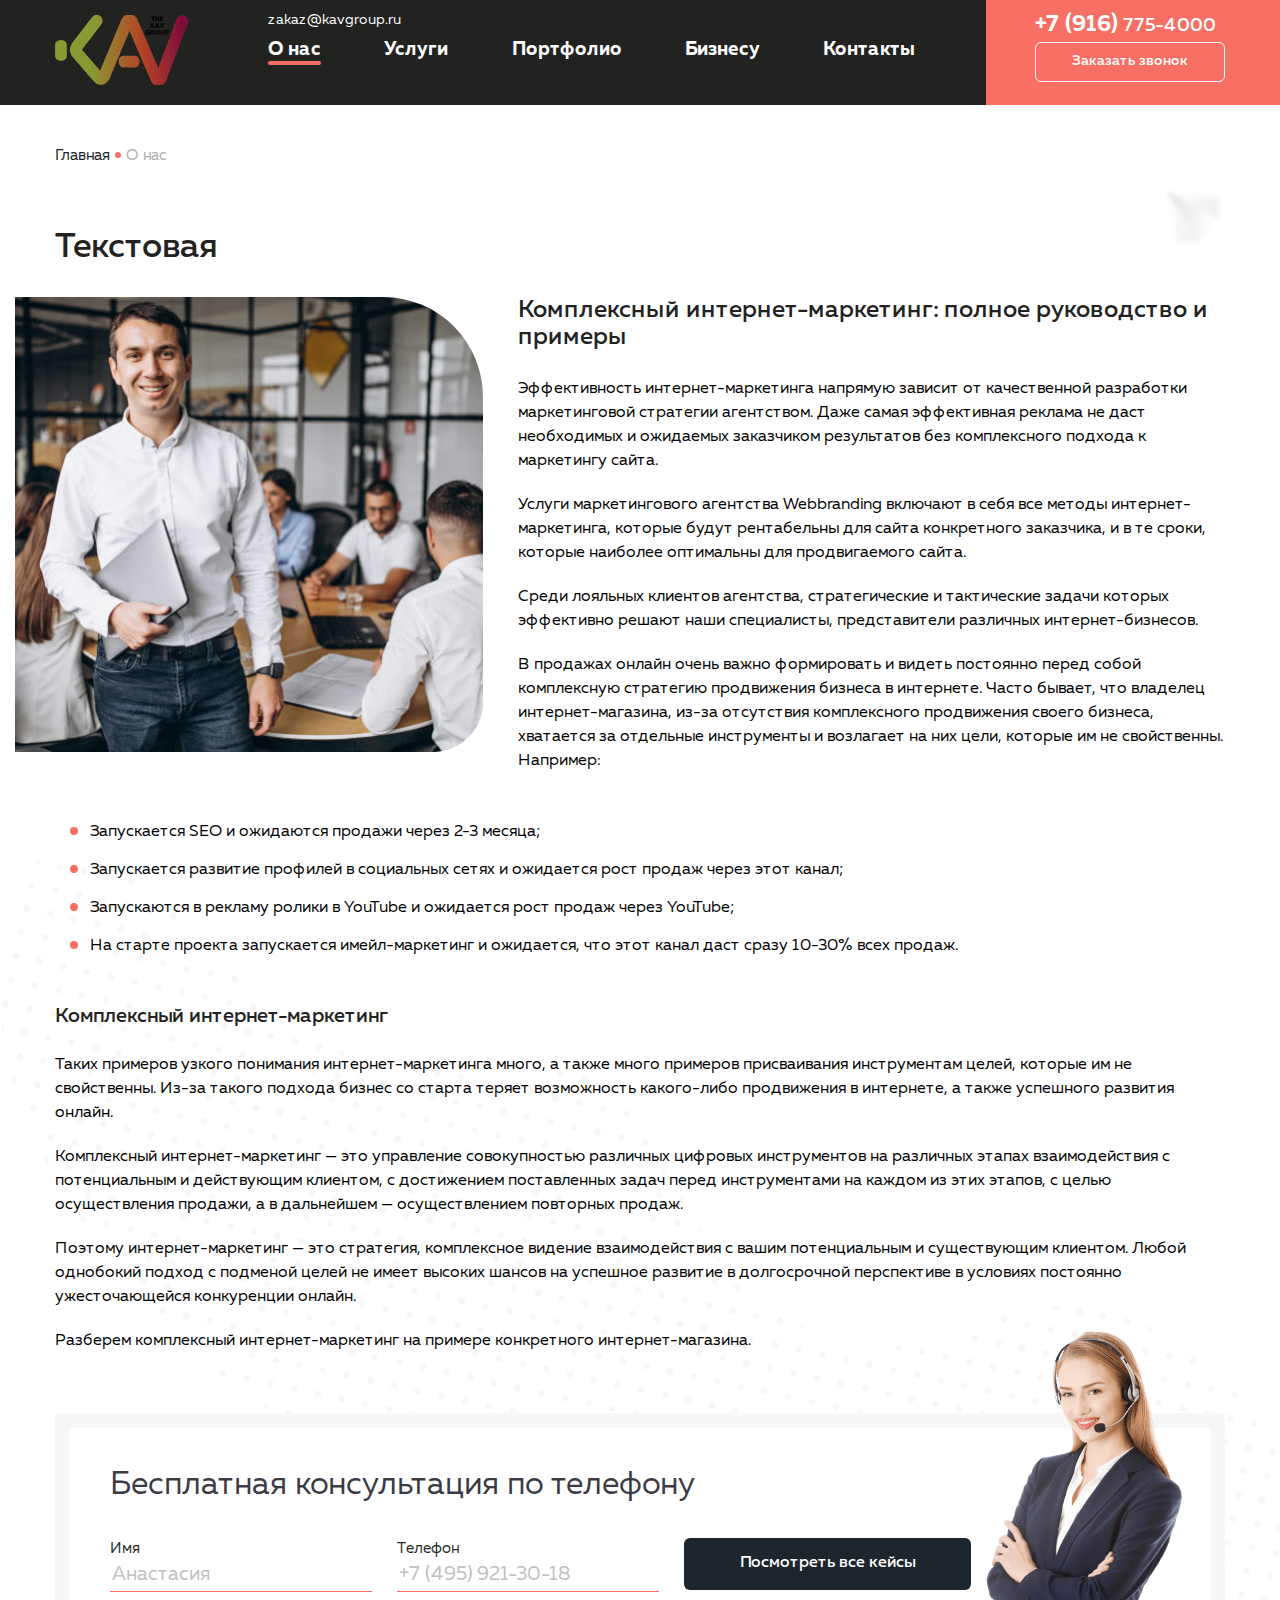
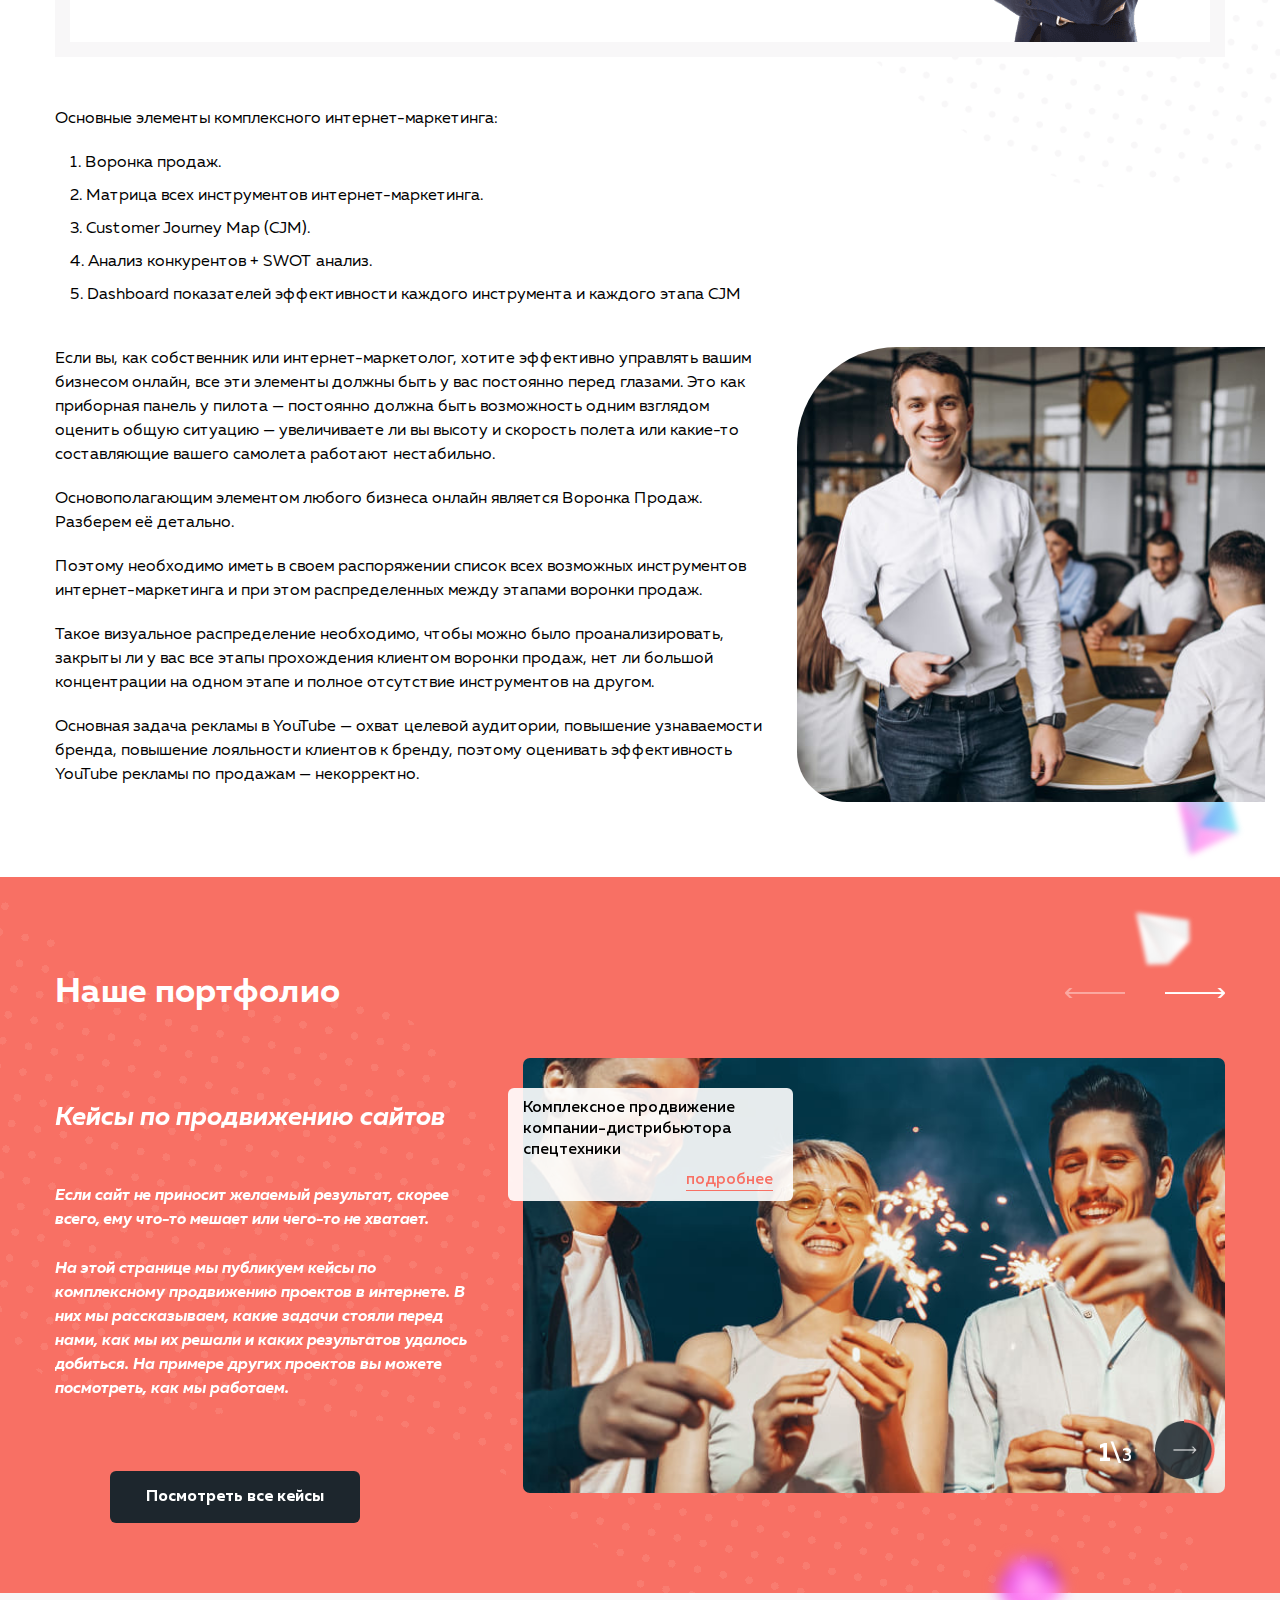
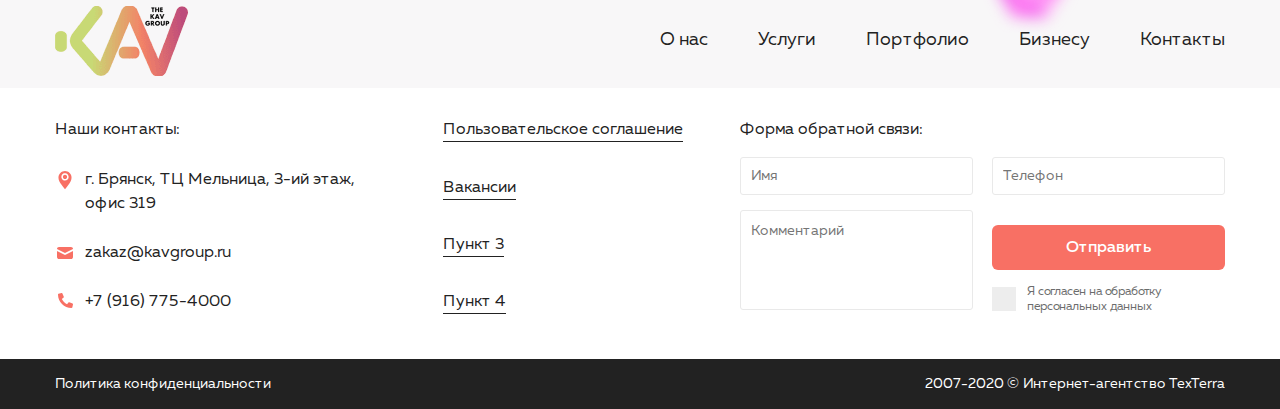
==== about.html @ e1643d39 "zxc" ====
<!DOCTYPE html>
<html lang="en">
<head>
  <meta charset="UTF-8">
  <meta name="viewport" content="width=device-width, initial-scale=1.0">
  <link rel="stylesheet" href="css/normalize.css">
  <link rel="stylesheet" href="css/main.css">
  <title>Document</title>
</head>
<body>
  <div class="wrapper">
    <div class="window"></div>
    <header class="header header-min">
      <img class="dots1" src="image/icons/dots1.png" alt="">
      <img class="dots2" src="image/icons/dots2.png" alt="">
      <img class="dots2-mob" src="image/icons/dots2-mob.svg" alt="">
      <img class="cube1" src="image/icons/cube1.svg" alt="">
      <img class="treu1" src="image/icons/treu1.svg" alt="">
      <img class="item1" src="image/icons/item1.svg" alt="">
      <div class="container">
        <div class="header__row ">
          <a href="/" class="header__logo">
            <img src="image/logo.png" alt="">
          </a>
          <div class="header__wrapper-nav">
            <a class="header__mail" href="mailto:zakaz@kavgroup.ru" data-da=".header__nav, 890, last">zakaz@kavgroup.ru</a>
            <nav class="header__nav">
              <div class="header__burger-close"></div>
              <ul class="header__ul">
                <li class="header__item ">
                  <a class="header__link header__link-active" href="/about.html">О нас</a>
                </li>
                <li class="header__item">
                  <a class="header__link " href="/services.html">Услуги</a>
                </li>
                <li class="header__item">
                  <a class="header__link" href="/portfolio.html">Портфолио</a>
                </li>
                <li class="header__item">
                  <a class="header__link" href="/business.html">Бизнесу</a>
                </li>
                <li class="header__item">
                  <a class="header__link" href="#footer">Контакты</a>
                </li>
              </ul>
            </nav>
          </div>        
          <div class="header__wrapper-phone" data-da=".header__nav, 890, last">
            <a class="header__phone" href="tel:+79167754000"><span>+7 (916) </span>775-4000</a>
            <a class="header__btn btn btn__white-h" href="#">Заказать звонок</a>
          </div>
          <div class="burger">
            <span class="burger-line__top"></span>
            <span class="burger-line__center"></span>
            <span class="burger-line__bottom"></span>
          </div>
        </div>       
      </div>
    </header>
    <main class="main"> 
      <div class="container">
        <div class="breads">
          <a class="bread bread__home" href="/">Главная</a>
          <a class="bread" href="#">О нас</a>
        </div>
      </div>   

      <section class="aboutfull">
        <img class="aboutfull__treu1"  src="image/icons/treu1.svg" alt="">
        <img  class="aboutfull__treu2" src="image/icons/treu2.svg" alt="">
        <img class="aboutfull__cube1"  src="image/icons/cube1.svg" alt="">
        <img class="aboutfull__dots1" src="image/icons/dots7.png" alt="">
        <div class="container">
          <h1 class="aboutfull__title">Текстовая</h1>
          <div class="aboutfull__wrapper">
            <div class="aboutfull__image aboutfull__image_1">
              <img class="aboutfull__man aboutfull__man_1" src="image/man.jpg" alt="">
            </div>
            <div class="aboutfull__inner aboutfull__inner-1">
              <h2 class="aboutfull__title-2">Комплексный интернет-маркетинг: полное руководство и примеры</h2>
              <p class="aboutfull__text">Эффективность интернет-маркетинга напрямую зависит от качественной разработки маркетинговой стратегии агентством. Даже самая эффективная реклама не даст необходимых и ожидаемых заказчиком результатов без комплексного подхода к маркетингу сайта.</p>
              <p class="aboutfull__text">Услуги маркетингового агентства Webbranding включают в себя все методы интернет-маркетинга, которые будут рентабельны для сайта конкретного заказчика, и в те сроки, которые наиболее оптимальны для продвигаемого сайта.</p>
              <p class="aboutfull__text">Среди лояльных клиентов агентства, стратегические и тактические задачи которых эффективно решают наши специалисты, представители различных интернет-бизнесов.</p>
              <p class="aboutfull__text">В продажах онлайн очень важно формировать и видеть постоянно перед собой комплексную стратегию продвижения бизнеса в интернете.
                Часто бывает, что владелец интернет-магазина, из-за отсутствия комплексного продвижения своего бизнеса, хватается за отдельные инструменты и возлагает на них цели, которые им не свойственны. Например:
              </p>
            </div>
          </div>
          <ul class="aboutfull__list">
            <li class="aboutfull__item">Запускается SEO и ожидаются продажи через 2-3 месяца;</li>
            <li class="aboutfull__item">Запускается развитие профилей в социальных сетях и ожидается рост продаж через этот канал;</li>
            <li class="aboutfull__item">Запускаются в рекламу ролики в YouTube и ожидается рост продаж через YouTube;</li>
            <li class="aboutfull__item">На старте проекта запускается имейл-маркетинг и ожидается, что этот канал даст сразу 10-30% всех продаж.</li>
          </ul>
          <h3 class="aboutfull__title-3">Комплексный интернет-маркетинг</h3>
          <p class="aboutfull__text">Таких примеров узкого понимания интернет-маркетинга много, а также много примеров присваивания инструментам целей, которые им не свойственны. Из-за такого подхода бизнес со старта теряет возможность какого-либо продвижения в интернете, а также успешного развития онлайн.</p>
          <p class="aboutfull__text">Комплексный интернет-маркетинг — это управление совокупностью различных цифровых инструментов на различных этапах взаимодействия с потенциальным и действующим клиентом, с достижением поставленных задач перед инструментами на каждом из этих этапов, с целью осуществления продажи, а в дальнейшем — осуществлением повторных продаж.</p>
          <p class="aboutfull__text">Поэтому интернет-маркетинг — это стратегия, комплексное видение взаимодействия с вашим потенциальным и существующим клиентом. Любой однобокий подход с подменой целей не имеет высоких шансов на успешное развитие в долгосрочной перспективе в условиях постоянно ужесточающейся конкуренции онлайн.</p>
          <p class="aboutfull__text">Разберем комплексный интернет-маркетинг на примере конкретного интернет-магазина.</p>
       
          <div class="aboutfull__block">
            <p class="aboutfull__mintitle">Бесплатная консультация по телефону</p>
            <div class="aboutfull__box">
              <div class="aboutfull__line">
                <label class="aboutfull__label">Имя</label>
                <input class="aboutfull__inp" type="text" placeholder="Анастасия">
              </div>
              <div class="aboutfull__line">
                <label class="aboutfull__label">Телефон</label>
                <input class="aboutfull__inp" type="text" placeholder="+7 (495) 921-30-18">
              </div>
              <button class="btn btn__black aboutfull__btn">Посмотреть все кейсы</button>
              <img class="aboutfull__girl" src="image/girl.png" alt="">
            </div>
          </div>
          <p class="aboutfull__text">Основные элементы комплексного интернет-маркетинга:</p>
          <ul class="aboutfull__list-2">
            <li class="aboutfull__item-2">1. Воронка продаж.</li>
            <li class="aboutfull__item-2">2. Матрица всех инструментов интернет-маркетинга.</li>
            <li class="aboutfull__item-2">3. Customer Journey Map (CJM).</li>
            <li class="aboutfull__item-2">4. Анализ конкурентов + SWOT анализ.</li>
            <li class="aboutfull__item-2">5. Dashboard показателей эффективности каждого инструмента и каждого этапа CJM</li>
          </ul>
          <div class="aboutfull__wrapper aboutfull__wrapper-2">           
            <div class="aboutfull__inner aboutfull__inner-2">              
              <p class="aboutfull__text">Если вы, как собственник или интернет-маркетолог, хотите эффективно управлять вашим бизнесом онлайн, все эти элементы должны быть у вас постоянно перед глазами. Это как приборная панель у пилота — постоянно должна быть возможность одним взглядом оценить общую ситуацию — увеличиваете ли вы высоту и скорость полета или какие-то составляющие вашего самолета работают нестабильно.</p>
              <p class="aboutfull__text">Основополагающим элементом любого бизнеса онлайн является Воронка Продаж. Разберем eё детально.</p>
              <p class="aboutfull__text">Поэтому необходимо иметь в своем распоряжении список всех возможных инструментов интернет-маркетинга и при этом распределенных между этапами воронки продаж.</p>
              <p class="aboutfull__text">Такое визуальное распределение необходимо, чтобы можно было проанализировать, закрыты ли у вас все этапы прохождения клиентом воронки продаж, нет ли большой концентрации на одном этапе и полное отсутствие инструментов на другом.  </p>
              <p class="aboutfull__text">Основная задача рекламы в YouTube — охват целевой аудитории, повышение узнаваемости бренда, повышение лояльности клиентов к бренду, поэтому оценивать эффективность YouTube рекламы по продажам — некорректно.</p>
            </div>
            <div class="aboutfull__image aboutfull__image_2">
              <img class="aboutfull__man aboutfull__man_2" src="image/man.jpg" alt="">
            </div>
          </div>
        </div>      

        
      </section>
      <section class="portfolio">
        <img class="dots5"  src="image/icons/dots5.png" alt="">
        <img class="dots6"  src="image/icons/dots6.png" alt="">
        <img class="treu3"  src="image/icons/treu1.svg" alt="">
        <img class="item2"  src="image/icons/item1.svg" alt="">
        <div class="container portfolio-container">
          <h2 class="portfolio__title">Наше портфолио</h2>
          <span class="pagingInfo"></span>
          <span class="portfolio__btn-next"></span>
          <!-- <div class="portfolio__nomb">3</div> -->
          <div class="portfolio__slides">            
            <div class="portfolio__slide">
              <div class="portfolio__wrapper">
                <h3 class="portfolio__subtitle">Кейсы по продвижению сайтов</h3>
                <div class="portfolio__inner">
                  <p class="portfolio__text">Если сайт не приносит желаемый результат, скорее всего, ему что-то мешает или чего-то не хватает.</p>
                  <p class="portfolio__text">На этой странице мы публикуем кейсы по комплексному продвижению проектов в интернете. В них мы рассказываем, какие задачи стояли перед нами, как мы их решали и каких результатов удалось добиться. На примере других проектов вы можете посмотреть, как мы работаем.</p>
                </div>     
                <a href="#" class="portfolio__btn btn btn__black">Посмотреть все кейсы</a> 
              </div>
              <div class="portfolio__wrapper-image">
                <img class="portfolio__image" src="image/portfolio/1.jpg" alt="">
                <div class="portfolio__block">
                  <p class="portfolio__txt">Комплексное продвижение компании-дистрибьютора спецтехники</p>
                  <div class="portfolio__link-wrapper">
                    <a class="portfolio__link" href="#">подробнее</a>
                  </div>
                </div>
              </div>
            </div>

            <div class="portfolio__slide">
              <div class="portfolio__wrapper">
                <h3 class="portfolio__subtitle">Кейсы по продвижению сайтов</h3>
                <div class="portfolio__inner">
                  <p class="portfolio__text">Если сайт не приносит желаемый результат, скорее всего, ему что-то мешает или чего-то не хватает.</p>
                  <p class="portfolio__text">На этой странице мы публикуем кейсы по комплексному продвижению проектов в интернете. В них мы рассказываем, какие задачи стояли перед нами, как мы их решали и каких результатов удалось добиться. На примере других проектов вы можете посмотреть, как мы работаем.</p>
                </div>     
                <a href="#" class="portfolio__btn btn btn__black">Посмотреть все кейсы</a> 
              </div>
              <div class="portfolio__wrapper-image">
                <img class="portfolio__image" data-lazy="image/portfolio/1.jpg" alt="">
                <div class="portfolio__block">
                  <p class="portfolio__txt">Комплексное продвижение компании-дистрибьютора спецтехники</p>
                  <div class="portfolio__link-wrapper">
                    <a class="portfolio__link" href="#">подробнее</a>
                  </div>
               
                </div>
              </div>
            </div>

            <div class="portfolio__slide">
              <div class="portfolio__wrapper">
                <h3 class="portfolio__subtitle">Кейсы по продвижению сайтов</h3>
                <div class="portfolio__inner">
                  <p class="portfolio__text">Если сайт не приносит желаемый результат, скорее всего, ему что-то мешает или чего-то не хватает.</p>
                  <p class="portfolio__text">На этой странице мы публикуем кейсы по комплексному продвижению проектов в интернете. В них мы рассказываем, какие задачи стояли перед нами, как мы их решали и каких результатов удалось добиться. На примере других проектов вы можете посмотреть, как мы работаем.</p>
                </div>     
                <a href="#" class="portfolio__btn btn btn__black">Посмотреть все кейсы</a> 
              </div>
              <div class="portfolio__wrapper-image">
                <img class="portfolio__image" data-lazy="image/portfolio/1.jpg" alt="">
                <div class="portfolio__block">
                  <p class="portfolio__txt">Комплексное продвижение компании-дистрибьютора спецтехники</p>
                  <div class="portfolio__link-wrapper">
                    <a class="portfolio__link" href="#">подробнее</a>
                  </div>
                </div>
              </div>
            </div>
          </div>
        </div>
      </section>
     
    
    </main>
    <footer class="footer" id="footer">
      <img class="item4" src="image/icons/item1.svg" alt="">
      <div class="footer__row-bg">
        <div class="container ">
          <div class="footer__row">
            <a href="/" class="footer__logo">
              <img src="image/logo.png" alt="">
            </a>
            <div class="burger">
              <span class="burger-line__top"></span>
              <span class="burger-line__center"></span>
              <span class="burger-line__bottom"></span>
            </div>
            <nav class="footer__nav">
              <ul class="footer__list">                                               
                <li class="footer__item">
                  <a class="footer__link" href="/about.html">О нас</a>
                </li>
                <li class="footer__item">
                  <a class="footer__link" href="/services.html">Услуги</a>
                </li>
                <li class="footer__item">
                  <a class="footer__link" href="/portfolio.html">Портфолио</a>
                </li>
                <li class="footer__item">
                  <a class="footer__link" href="/business.html">Бизнесу</a>
                </li>
                <li class="footer__item">
                  <a class="footer__link" href="/contacts.html">Контакты</a>
                </li>
              </ul>
            </nav>
          </div>         
        </div>        
      </div>
      <div class="container">
        <div class="footer__wrapper">
          <div class="footer__inner">
            <p class="footer__text">Наши контакты:</p>
            <p class="footer__geo footer__contact">г. Брянск, ТЦ Мельница, 3-ий этаж, офис 319</p>
            <a class="footer__mail footer__contact" href="mailto:zakaz@kavgroup.ru">zakaz@kavgroup.ru</a>
            <a class="footer__phone footer__contact" href="tel:+79167754000">+7 (916) 775-4000</a>
          </div>
          <ul class="footer__inner">
            <li class="footer__itemed">
              <a class="footer__linked" href="#">Пользовательское соглашение</a>
            </li>
            <li class="footer__itemed">
              <a class="footer__linked" href="#">Вакансии</a>
            </li>
            <li class="footer__itemed">
              <a class="footer__linked" href="#">Пункт 3</a>
            </li>
            <li class="footer__itemed">
              <a class="footer__linked" href="#">Пункт 4</a>
            </li>
          </ul>  
          <form class="footer__form">        
            <p class="footer__from-title">Форма обратной связи:</p>    
            <div class="footer__form-inner">
              <input class="footer__inp" type="text" placeholder="Имя">
              <input class="footer__inp" type="text" placeholder="Телефон">           
            </div>
            <div class="footer__form-inner">
              <textarea placeholder="Комментарий" class="footer__textarea"  cols="30" rows="10"></textarea>
              <div class="footer__form-wrapper">
                 <button class="footer__btn btn btn__white-r">Отправить</button>
                 <input class="footer__checkbox" type="checkbox" id="footer__checkbox" name="footer__checkbox">
                 <label class="footer__checkbox-label" for="footer__checkbox">Я согласен на обработку персональных данных</label>
              </div>
            </div>
          </form>      
          
        </div>
      </div>     
      <div class="footer__inline">
        <div class="container">
          <div class="footer__inline-wrapper">
            <p class="footer__txt">Политика конфиденциальности</p>
            <p class="footer__txt">2007-2020 © Интернет-агентство TexTerra</p>
          </div>          
        </div>       
      </div>
    </footer>
  </div>

  <script src="https://code.jquery.com/jquery-3.5.1.min.js" integrity="sha256-9/aliU8dGd2tb6OSsuzixeV4y/faTqgFtohetphbbj0=" crossorigin="anonymous"></script>
  <script src="js/slick.min.js"></script>
  <script src="js/dynamicAdapt_old.js"></script>
  <script src="js/script.js"></script>
  
</body>
 
</html>
---- css/main.css ----
@charset "UTF-8";@font-face{font-family:"Muller";src:local("Muller Bold"),local("Muller-Bold"),url("../fonts/MullerBold.woff2") format("woff2"),url("../fonts/MullerBold.woff") format("woff"),url("../fonts/MullerBold.ttf") format("truetype");font-weight:700;font-style:normal}@font-face{font-family:"Muller";src:local("Muller Medium"),local("Muller-Medium"),url("../fonts/MullerMedium.woff2") format("woff2"),url("../fonts/MullerMedium.woff") format("woff"),url("../fonts/MullerMedium.ttf") format("truetype");font-weight:500;font-style:normal}@font-face{font-family:"Muller";src:local("Muller Black"),local("Muller-Black"),url("../fonts/MullerBlack.woff2") format("woff2"),url("../fonts/MullerBlack.woff") format("woff"),url("../fonts/MullerBlack.ttf") format("truetype");font-weight:900;font-style:normal}@font-face{font-family:"Muller";src:local("Muller Medium Italic"),local("Muller-Medium-Italic"),url("../fonts/MullerMediumItalic.woff2") format("woff2"),url("../fonts/MullerMediumItalic.woff") format("woff"),url("../fonts/MullerMediumItalic.ttf") format("truetype");font-weight:500;font-style:italic}@font-face{font-family:"Muller";src:local("Muller Bold Italic"),local("Muller-Bold-Italic"),url("../fonts/MullerBoldItalic.woff2") format("woff2"),url("../fonts/MullerBoldItalic.woff") format("woff"),url("../fonts/MullerBoldItalic.ttf") format("truetype");font-weight:700;font-style:italic}@font-face{font-family:"Muller";src:local("Muller Regular"),local("Muller-Regular"),url("../fonts/MullerRegular.woff2") format("woff2"),url("../fonts/MullerRegular.woff") format("woff"),url("../fonts/MullerRegular.ttf") format("truetype");font-weight:400;font-style:normal}.wrapper{width:100%;min-height:100vh;overflow:hidden}.container{max-width:1210px;margin:0 auto;padding:0 20px}body{font-size:14px;font-family:"Muller"}.burger{width:50px;height:50px;position:relative;flex-shrink:0;cursor:pointer;z-index:301;transform:scale(0.85);display:none}.burger span{width:40px;height:4px;background:#fff;position:absolute;top:50%;left:50%;transform:translate(-50%,-50%);transition:0.25s}.burger-line__top{margin-top:-9px}.burger-line__bottom{margin-top:9px}.global__title{font-size:24px;color:#222221;font-weight:500}.slick-arrow{position:absolute;background:none;background-image:url(../image/icons/Arrow.png);background-repeat:no-repeat;background-size:cover;background-position:center;font-size:0;cursor:pointer;width:60px;height:10px}.slick-arrow.slick-prev{transform:rotate(180deg)}.slick-arrow.slick-disabled{opacity:0.4}.dots2-mob{display:none}.dots1{position:absolute;top:50px;left:-50px;opacity:0.8;z-index:1;transform:scale(1.05)}.dots2{position:absolute;bottom:50px;right:-50px;z-index:1}.cube1{position:absolute;top:300px;right:120px;z-index:1}.item4{position:absolute;bottom:100px;right:120px}.treu1{position:absolute;bottom:50px;right:80px;z-index:1}.item1{position:absolute;left:110px;top:190px;z-index:1}.breads{display:flex;padding-top:40px;margin-left:-8px}.breads .bread:last-child:before{display:none}.bread{color:#adadad;font-size:15px;padding:0 8px;position:relative}.bread:before{content:"";position:absolute;top:50%;right:-3px;display:block;width:6px;height:6px;border-radius:50%;background:#F87064;margin-top:-4px}.bread__home{color:#222222}.header{background:#222221;position:relative;color:#fff;height:100vh;padding-bottom:130px;min-height:830px}.header:before{content:"";position:absolute;width:32%;top:0;right:0;height:100%;background:#F87064;z-index:1}.header__row{display:flex;justify-content:space-between;align-items:center;position:relative;z-index:2;padding-top:10px}.header__wrapper{display:flex;flex-direction:column}.header__mail{color:#fff;font-weight:400;position:absolute;top:0;left:0;font-size:14px}.header__nav{flex-grow:1}.header__wrapper-nav{display:flex;align-items:center;position:relative;height:80px;flex-grow:1;margin:0 120px 0 80px}.header__phone{font-weight:500;font-size:18px;color:#fff}.header__phone span{font-weight:700;font-size:22px}.header__wrapper-phone{display:flex;margin-top:-10px;flex-direction:column}.header__ul{display:flex;height:100%;justify-content:space-between;align-items:center}.header__link{font-weight:700;font-size:19px;color:#fff}.header__btn{height:40px;font-size:14px;border:1px solid #Fff}.header__body{display:flex;margin-top:5%;position:relative;z-index:2}.header__info{width:50%;margin-top:80px;padding-right:25px}.header__title{font-weight:900;line-height:56px;font-size:calc(40px + 26 * ((100vw - 320px) / 1650))}.header__subttle{margin-top:21px;max-width:490px;line-height:118%;font-size:calc(20px + 16 * ((100vw - 320px) / 1650))}.header__text{font-weight:500;font-style:italic;margin-top:44px;max-width:385px;line-height:160%;font-size:calc(15px + 4 * ((100vw - 320px) / 1650))}.header__slider{width:50%;position:relative}.header__slider .slick-list{overflow:hidden;border-radius:100px 0 0 50px}.header__slider .slick-track{display:flex}.header__slider .slick-arrow{bottom:-35px;right:0}.header__slider .slick-arrow.slick-prev{right:100px}.header__silde-bg{position:absolute;top:0;left:0;width:100%;height:100%;object-fit:cover}.header__slide{position:relative;height:600px;outline:none;overflow:hidden}.header__btn-body{background:#F87064;min-height:52px;font-size:18px;margin-top:67px}.footer{color:#222222;position:relative}.footer__row{display:flex;justify-content:space-between;align-items:center;height:95px}.footer__row-bg{background:#F8F7F8}.footer__list{display:flex}.footer__item{margin-left:50px}.footer__link{font-size:18px;color:#222222;font-weight:400;white-space:nowrap;transition:0.25s}.footer__link:hover{color:#F87064}.footer__wrapper{display:flex;justify-content:space-between;margin-top:30px}.footer__inner{display:flex;flex-direction:column;justify-content:space-between;margin-right:15px}.footer__text{font-size:16px}.footer__contact{color:#222222;font-size:16px;padding-left:30px;position:relative;max-width:330px}.footer__contact:before{content:"";position:absolute;top:2px;left:0;display:block;width:20px;height:20px;background-repeat:no-repeat;background-size:fill;background-position:center}.footer__geo:before{background-image:url(../image/icons/geo.svg)}.footer__mail:before{background-image:url(../image/icons/mail.svg)}.footer__phone:before{background-image:url(../image/icons/phone.svg);top:0}.footer__linked{font-size:16px;color:#222222;display:inline-block;position:relative;white-space:nowrap}.footer__linked:after{content:"";position:absolute;bottom:0;left:0;display:block;width:100%;height:1px;background:#222;transition:0.25s}.footer__linked:hover:after{transform:scaleX(0)}.footer__form{display:flex;flex-direction:column;width:485px}.footer__from-title{font-size:16px}.footer__form-inner{display:flex;justify-content:space-between;margin-top:15px}.footer__inp{height:38px;background:#FFFFFF;border:1px solid #E9E9E9;border-radius:3px;width:48%;padding-left:10px;transition:0.3s}.footer__inp:focus{border:1px solid rgba(248,112,100,0.7)}.footer__textarea{background:#FFFFFF;border:1px solid #E9E9E9;border-radius:3px;height:100px;width:48%;transition:0.3;resize:none;padding:10px 15px 15px 10px}.footer__textarea:focus{border:1px solid #F87064}.footer__form-wrapper{display:flex;width:48%;flex-direction:column}.footer__btn{margin-top:15px;height:45px;font-weight:700;font-size:16px}.footer__checkbox{position:absolute;visibility:hidden;opacity:0;height:0px;width:0px;overflow:hidden}.footer__checkbox-label{font-size:12px;color:#6B6C6C;padding-left:35px;line-height:120%;position:relative;margin-top:15px;cursor:pointer}.footer__checkbox-label:before{content:"";position:absolute;top:2px;left:0;display:block;width:24px;height:24px;background:#ededed}.footer__checkbox-label:after{content:"";position:absolute;top:8px;left:6px;display:block;width:12px;height:12px;background-image:url(../image/icons/ok.svg);background-repeat:no-repeat;transform:scale(0);background-position:center;transition:0.2s}.footer__checkbox:checked~.footer__checkbox-label:after{transform:scale(1)}.footer__inline{background:#222;margin-top:45px}.footer__inline-wrapper{display:flex;justify-content:space-between;align-items:center;height:50px}.footer__txt{color:#fff;font-size:14px}@media (max-width:1630px){.cube1{right:20px;top:250px}.dots1,.dots2{transform:scale(0.9)}.item1{left:30px;top:160px}.header:before{width:28%}.item4{right:20px;z-index:-1}}@media (max-width:1470px){.treu1{bottom:123px;right:3px}}@media (max-width:1370px){.cube1,.item1,.treu1{display:none}.dots1{left:-190px;transform:scale(0.75)}.header:before{width:23%}.item4{display:none}}@media (max-width:1150px){.dots1{opacity:0.4}.dots2{display:none}.header{min-height:750px;height:initial}.header__wrapper-nav{margin:0 60px 0 30px}.header:before{width:22%}.header__slide{height:500px}.header__subttle{margin-top:13px}.header__info{margin-top:45px}.header__text{margin-top:25px}.header__btn-body{margin-top:30px}.footer__form{width:550px}}@media (max-width:1000px){.header:before{width:24%}.header__wrapper-nav{margin:0 50px 0 30px}}@media (max-width:890px){.burger{display:block}.window{width:100vw;height:100vh;background:rgba(0,0,0,0.4);position:fixed;top:0;left:0;z-index:1200;display:none}.window-active{display:block}.header{min-height:650px}.header__wrapper-nav{position:static}.header__body{margin-top:2%}.header__item{margin:0}.header__burger-close{height:50px;background:rgba(34,34,34,0.9);position:absolute;top:0;left:0;width:100%}.header__burger-close:before{content:"";position:absolute;top:50%;left:50%;transform:translate(-50%,-50%);display:block;width:25px;height:25px;background-image:url(../image/icons/close.svg);background-repeat:no-repeat;background-size:cover;background-position:center}.header__nav{position:fixed;width:100vw;padding:70px 0 30px 0;background:#fff;top:-900px;right:0;transition:0.6s ease-in-out;z-index:1200;box-shadow:0px 0px 5px 5px rgba(0,0,0,0.1);border-bottom:1px solid #Fff}.header__btn{width:200px;margin:0 auto}.header__mail{position:relative;margin:0 auto;font-size:16px;text-align:center;font-weight:500}.header__phone span{font-size:18px;font-weight:500}.header__ul{display:flex;flex-direction:column;text-align:center;align-items:center;overflow-y:auto}.header__phone{margin:4px auto}.header__nav-active{top:0}.header__btn{background:#222!important}.header__link,.header__phone{color:#222}.header__row{z-index:initial}.header:before{width:220px}.header__slide{height:420px}.footer__row{height:70px}.footer__nav{display:none}.footer .burger span{background:#222}.footer__logo img{max-width:60%;object-fit:cover}}@media (max-width:860px){.footer__wrapper{flex-wrap:wrap}.footer__inner{width:48%;margin-right:0}.footer__item{margin-left:25px}.footer__link{font-size:17px}.footer__checkbox-label{max-width:250px}.footer__linked{white-space:normal;line-height:120%;text-decoration:underline}.footer__linked:after{content:none}.footer__form{order:-1;width:100%;margin-bottom:25px}.footer__contact{margin:5px 0}}@media (max-width:660px){.dots1{display:none}.header{padding-bottom:90px}.header__body{flex-direction:column}.header__info,.header__slider{width:100%}.header:before{display:none}.header__slider .slick-list{border-radius:0 100px 50px 0}.header__slider .slick-arrow{left:0;right:initial}.header__slider .slick-next{left:80px}.header__info{margin-top:20px}.header__slide{height:380px}.header__slider{margin-top:40px}.dots2-mob{display:block;position:absolute;top:-211px;right:-212px;opacity:0.5}.header__link-active:before{bottom:5px!important;height:2px!important;left:1px!important}}@media (max-width:570px){.footer__inline-wrapper{flex-direction:column;justify-content:space-around;height:initial;padding:10px 0;text-align:center;align-items:center}}@media (max-width:440px){.header__subttle{margin-top:5px}.header__text{margin-top:15px}.header__btn-body{margin-top:15px}.header__slide{height:310px}.footer__checkbox-label{padding-top:20px;padding-left:0;top:5px}.footer__checkbox-label:before{top:-9px}.footer__checkbox-label:after{top:-3px}.footer__textarea{height:125px}}@media (max-width:400px){.footer__inner{width:100%}.footer__itemed{margin:4px 0}.footer__inline{margin-top:25px}}@media (max-width:321px){.header__nav{border-left:none}}.btn{display:inline-flex;align-items:center;justify-content:center;text-align:center;padding:10px 36px;transition:0.3s ease-in-out;color:#fff;font-weight:500;cursor:pointer;border-radius:6px}.btn__white-h:hover{background:#fff;color:#F87064}.btn__white-r{background:#F87064}.btn__white-r:hover{background:#db5044}.btn__black{background:#1D262D;min-height:52px}.btn__black:hover{background:#374652}.header__link-active{position:relative}.header__link-active:before{content:"";position:absolute;bottom:-1px;left:0;width:100%;height:4px;background:#F87064;border-radius:15px}.active-burger .burger-line__center{opacity:0;transform:translate(-100%,-50%)}.active-burger .burger-line__top{transform:translate(-50%,210%) rotate(-45deg)}.active-burger .burger-line__bottom{transform:translate(-50%,-210%) rotate(45deg)}.services{padding-bottom:80px;padding-top:100px;position:relative}.services .cube3{position:absolute;bottom:30%;left:100px;z-index:-1}.services .dots3{position:absolute;bottom:0;right:0;z-index:-1}.services .treu2{position:absolute;top:25%;z-index:-1;right:30px}.services__wrapper{display:flex;justify-content:space-between}.services__inner{width:25%;margin:0 -15px}.services__subtitle{font-weight:500;padding:15px;font-size:19px;line-height:120%;position:relative;border-radius:7px 7px 0 0;z-index:3;background:rgba(29,38,45,0.7);color:#fff;width:100%}.services .lvlh1{height:230px}.services .lvlh2{height:405px}.services .lvlh3{height:320px}.services .silver .services__subtitle{background:rgba(248,247,248,0.7);color:#1D262D}.services .orange .services__subtitle{background:rgba(248,112,100,0.7);color:#fff}.services__block{position:relative;margin:30px 15px;border-radius:7px;overflow:hidden;display:flex;align-items:flex-end;transition:0.25s}.services__btn-wrapper{display:flex;justify-content:center}.services__btn{margin:20px auto 0;min-height:52px;font-weight:700;font-size:16px}.services__img-bg{position:absolute;top:0;left:0;width:100%;height:100%;object-fit:cover;z-index:2}.aboutus{padding-bottom:80px;padding-top:80px;position:relative;background:#F8F7F8}.aboutus__wrapper{display:flex;margin-top:30px}.aboutus .dots4{position:absolute;top:0;z-index:1;right:0}.aboutus__image{width:460px;position:relative;z-index:3;flex-shrink:0}.aboutus__image img{border-radius:0 70px 20px 0}.aboutus__text{font-size:17px;left:120%;margin-left:40px;z-index:2;padding-bottom:130px;position:static}.aboutus__text p{margin-bottom:30px}.aboutus__trigers{display:flex;justify-content:space-between;background:#1D262D;width:84%;margin-left:16%;border-radius:0 70px 15px 0;padding:20px 15px 15px 25px;margin-top:-100px;position:relative;z-index:4}.aboutus__triger{display:flex;flex-direction:column;width:25%;padding-right:42px;align-items:start}.aboutus__triger img{margin-bottom:3px}.aboutus__txt{color:#fff;line-height:110%;font-size:14px}.aboutus__nomber{color:#F87064;font-weight:900;font-size:28px;line-height:1}.dots5{position:absolute;top:-100px;left:0;opacity:0.9}.dots6{position:absolute;top:60px;right:175px;opacity:0.7}.treu3{position:absolute;top:80px;right:80px}.item2{position:absolute;bottom:-40px;right:200px;z-index:2}.portfolio{background:#F87064;padding:90px 0 70px 0;color:#fff;position:relative}.portfolio-container{position:relative}.portfolio__btn-next{position:absolute;top:452px;right:30px;width:60px;z-index:3;height:60px;background-image:url(../image/icons/right.png);background-repeat:no-repeat;background-size:contain;background-position:center;cursor:pointer}.portfolio__title{font-weight:700;font-size:34px;max-width:300px}.portfolio__slides{position:relative;padding-top:40px}.portfolio__slides .slick-list{overflow:hidden;outline:none}.portfolio__slides .slick-arrow{top:-30px;right:0}.portfolio__slides .slick-arrow.slick-prev{right:100px}.portfolio__slides .slick-track{display:flex}.portfolio .pagingInfo{position:absolute;top:468px;z-index:3;right:113px;font-size:17px;font-weight:500}.portfolio .pagingInfo:first-letter{font-size:26px;font-weight:700}.portfolio__slide{display:flex;justify-content:space-between;outline:none}.portfolio__wrapper{padding-right:35px}.portfolio__wrapper-image{height:435px;flex:0 0 auto;width:60%;position:relative;border-radius:7px}.portfolio__subtitle{font-size:26px;font-weight:700;font-style:italic;margin-top:45px;line-height:120%}.portfolio__inner{margin-top:50px}.portfolio__text{font-size:16px;font-weight:700;font-style:italic;margin-top:25px}.portfolio__btn{margin:70px 0 0 55px;font-size:16px;font-weight:700}.portfolio__image{position:absolute;top:0;left:0;width:100%;height:100%;object-fit:cover;border-radius:7px}.portfolio__block{font-size:16px;font-weight:500;padding:10px 20px 10px 15px;position:absolute;z-index:4;top:30px;left:-15px;max-width:285px;background:rgba(255,255,255,0.9);color:#000;border-radius:6px;line-height:130%;display:flex;flex-direction:column}.portfolio__link-wrapper{display:flex;justify-content:flex-end}.portfolio__link{display:inline-block;color:#F87064;font-weight:500;font-size:16px;position:relative;padding-bottom:3pxs;margin-top:10px}.portfolio__link:before{position:absolute;content:"";bottom:0;left:0;width:100%;height:1px;background:#F87064;transform:scaleX(1);transition:0.25s}.portfolio__link:hover:before{transform:scaleX(0)}.partners{padding:40px 0}.partners__slides{position:relative;padding-top:10px}.partners__slides .slick-list{overflow:hidden;outline:none}.partners__slides .slick-arrow{top:-30px;right:0;background-image:url(../image/icons/Arrow2.svg)}.partners__slides .slick-arrow.slick-disabled{filter:grayscale(1)}.partners__slides .slick-arrow.slick-prev{right:80px}.partners__slides .slick-track{display:flex;align-items:center}.partners__slide{outline:none;display:flex;align-items:center;justify-content:center}.partners__slide img{object-fit:contain;margin:0 auto}.reviews{background-image:url(../image/backgounds_fon/bg1.jpg);background-repeat:no-repeat;background-size:cover;background-position:center;min-height:630px;padding:80px 0;position:relative}.reviews__title{color:#fff}.reviews__wrapper{position:relative;margin-top:60px}.reviews__inner{position:absolute}.reviews__inner_1{left:0;z-index:2;top:-17px}.reviews__inner_2{left:17.1%;z-index:3;top:24px}.reviews__inner_3{left:34.9%;z-index:2;top:-33px}.reviews__inner_4{z-index:3;left:50%;top:17px}.reviews__inner_5{left:67%;top:-33px;z-index:2}.reviews__inner_6{right:0;top:18px;z-index:3}.reviews__btn{position:absolute;top:55%;left:50%;transform:translate(-50%,-50%);z-index:5}@media (max-width:1750px){.dots6{display:none}.treu3{top:13px}}@media (max-width:1630px){.services .cube3{left:20px}}@media (max-width:1400px){.services .cube3{display:none}.services .treu2{top:-30px;right:25px}}@media (max-width:1150px){.services__block{margin:15px 5px}.services__wrapper{margin:0 10px}.services .dots3{display:none}.portfolio__text{margin-top:10px}.portfolio__inner{margin-top:20px}.portfolio__btn{margin:20px 0 0 0}.portfolio__subtitle{margin-top:0}.portfolio__wrapper{padding-right:25px}.portfolio__text{font-size:15px}.portfolio__subtitle{font-size:24px}.aboutus__triger{padding-right:15px}.dots4{display:none}.reviews__inner_2{left:14%}.reviews__inner_4{left:46%}.reviews__inner_5{left:63%}}@media (max-width:975px){.reviews__inner_6{display:none}.reviews__inner_5{right:0;left:initial}.reviews__inner_4{left:57%}}@media (max-width:930px){.aboutus__image{width:40%}.aboutus__text{font-size:16px}.aboutus__trigers{width:100%;margin-left:0;margin-top:20px}.aboutus__text{padding-bottom:0}.aboutus__text{margin-left:20px}.aboutus__text p{margin-bottom:15px}}@media (max-width:900px){.services__wrapper .services__inner:last-child{display:none}.services__inner{width:33.333%}}@media (max-width:770px){.reviews__inner_5{display:none}.reviews__inner_4{right:0;left:initial}.reviews__inner_3{left:44%}}@media (max-width:740px){.services .treu2{display:none}.services{padding-bottom:50px;padding-top:50px}.services .lvlh1{height:180px}.services .lvlh2{height:300px}.services .lvlh3{height:240px}.services__subtitle{font-size:16px}.portfolio__slide{flex-direction:column}.portfolio__wrapper-image{width:100%}.portfolio__btn-next{bottom:10px;top:initial}.portfolio .pagingInfo{bottom:15px;top:initial}.portfolio__block{left:5px;top:10px}.portfolio__wrapper-image{margin-top:30px}.dots5{display:none}.item2{display:none}.treu3{right:10px;opacity:0.8}.aboutus__triger{padding-right:5px}}@media (max-width:640px){.reviews__inner_4{display:none}.reviews__inner_3{right:0;left:initial;z-index:1}.reviews__inner_2{left:31%}}@media (max-width:550px){.services__inner{width:52.5%}.services__wrapper .services__inner:nth-child(3){display:none}.services .lvlh1{height:170px}.services .lvlh2{height:260px}.services .lvlh3{height:214px}.services__subtitle{font-size:16px}.aboutus{padding:60px 0 60px 0}.aboutus__wrapper{flex-direction:column}.aboutus__text{margin-left:0}.aboutus__image{width:100%;margin-bottom:20px}.aboutus__trigers{flex-wrap:wrap;border-radius:0 44px 15px 0}.aboutus__triger{width:50%;margin:10px 0}}@media (max-width:500px){.portfolio__slides .slick-arrow{top:5px;left:0}.portfolio__slides .slick-arrow.slick-next{left:80px}.portfolio__block{font-size:15px;padding:11px 15px 10px 15px;max-width:230px}.portfolio__wrapper-image{height:300px}.portfolio__title{font-size:32px}.portfolio__subtitle{font-size:22px}.partners__slides .slick-next{left:80px}.partners__slides{padding-top:0}.partners__slide img{transform:scale(0.75)}.reviews__inner_1{top:10px}.reviews__inner_2{top:85px;left:initial;right:30px}.reviews{padding:45px 0}}@media (max-width:400px){.services .lvlh1{height:170px}.services .lvlh2{height:210px}.services .lvlh3{height:190px}.services__subtitle{font-size:15px;padding:10px}.services__btn{margin:10px auto 0}}@media (max-width:375px){.reviews__inner_2{display:none}.reviews{padding:50px 0 0px}}@media (max-width:360px){.services__block{margin:15px 0}.services__wrapper{margin:0 15px}}.header-min{height:105px;min-height:initial;padding:0}.header-min .cube1,.header-min .dots1,.header-min .dots2,.header-min .dots2-mob,.header-min .treu1{display:none}.dots3{bottom:20%}.services__block-mob{display:none}.services-all{padding-top:30px}@media (max-width:550px){.services__block-mob{display:flex}}.business__title{font-weight:700;margin-bottom:40px;line-height:120%;font-size:calc(29px + 7 * ((100vw - 320px) / 1650))}.business .header__subttle{font-size:16px;font-weight:500;font-style:italic;line-height:170%;max-width:500px}.business .header__punkts{font-size:16px;font-weight:500;font-style:italic;line-height:130%;max-width:500px}.business .header__punkts li{margin:30px 0}.business .header__info{margin-top:45px}.advantages__treu1{position:absolute;bottom:13%;right:100px;z-index:-1}.advantages{position:relative;background:#ffffff}.advantages .global__title{background:#fff;padding:20px 40px;line-height:130%}.advantages__wrapper{display:flex;flex-direction:column;background:#F8F7F8;padding:25px;margin:80px 0}.advantages__inner{display:flex;background:#fff;padding:0px 15px 25px 40px}.advantages__advenage{width:25%}.advantages__text{font-size:16px;font-weight:normal;color:#000;line-height:140%;max-width:233px;margin-top:15px;padding-right:10px}.aboutus-bus__teu1{position:absolute;bottom:25%;left:100px}.aboutus-bus{overflow:hidden}.aboutus-bus .aboutus__text{margin-left:0;margin-top:130px;padding-right:40px;padding-bottom:0}.aboutus-bus .aboutus__wrapper{margin-top:-30px}.aboutus-bus .aboutus__image img{border-radius:100px 0 0 50px}.pagingInfo-business{position:absolute;bottom:10px;right:90px;font-size:16px;color:#1D262D;font-weight:500}.pagingInfo-business:first-letter{font-size:22px;font-weight:700}.container__aboutus-business{position:relative}.aboutus-business{background:#Fff}.treu9{position:absolute;bottom:20%;left:70px}.aboutus__slider{display:flex;position:relative;outline:none;margin-top:-145px}.aboutus__slider .slick-list{overflow:hidden;outline:none}.aboutus__slider .slick-arrow{bottom:0;right:0;background-image:url(../image/icons/right.png);width:55px;height:55px;z-index:1000!important}.aboutus__slider .slick-arrow.slick-prev{right:118px;bottom:-2px}.aboutus__slider .slick-track{display:flex;outline:none}.aboutus__slider .slick-arrow.slick-prev.slick-disabled{background-image:url(../image/icons/left.png);transform:none}.aboutus__slider .slick-arrow.slick-next.slick-disabled{background-image:url(../image/icons/left.png);transform:rotate(180deg)}.aboutus__slider .aboutus__stap{background:#1D262D;border-radius:0 100px 20px 0;width:76%;margin-left:24%;padding:20px 40px 30px 40px;transform:translateY(125px);position:relative;z-index:10}.aboutus__slider .aboutus__text{margin-top:120px}.aboutus__slider .aboutus__stap-title{color:#fff;font-weight:900;line-height:105%;font-size:50px}.aboutus__slider .aboutus__stap-subtitle{color:#fff;font-size:24px}.aboutus-business__title{max-width:250px}.aboutus__slide{outline:none}.team{background-image:url(../image/backgounds_fon/bg2.jpg);background-repeat:no-repeat;background-size:cover;background-position:center;padding:80px 0 100px 0;position:relative}.team__treu{position:absolute;top:10%;right:70px}.team__slider{position:relative}.team__slider .slick-list{overflow:hidden;outline:none}.team__slider .slick-arrow{top:-20px;right:0}.team__slider .slick-arrow.slick-prev{right:100px}.team__slider .slick-track{display:flex;outline:none}.team .global__title{color:#fff}.team__slide{outline:none}.team__wrapper-1{display:flex;justify-content:space-around;margin:0 11%;margin-top:50px}.team__wrapper-3{display:flex;justify-content:space-around}.team__inner{position:relative;height:365px;display:flex;align-items:flex-end;border-radius:7px;overflow:hidden}.team__inner-2{width:23%}.team__inner-1{width:27%;height:320px}.team__photo{position:absolute;width:100%;height:100%;top:0;left:0;object-fit:cover}.team__box{position:relative;z-index:3;background:#F87064;padding:15px;width:100%;color:#fff;font-weight:500;border-radius:5px 5px 0 0;font-size:16px;line-height:110%}.team__status{font-size:18px}.team__wrapper-2{display:flex;justify-content:space-between;position:relative;z-index:3;margin-top:-230px}@media (max-width:1590px){.aboutus-bus__teu1{bottom:6%;left:15px}.team__treu{top:20%;right:10px}}@media (max-width:1400px){.aboutus-bus__teu1{display:none}.team__treu{display:none}}@media (max-width:1110px){.aboutus-bus .aboutus__wrapper{margin-top:30px}.aboutus-bus .aboutus__text{margin-top:15px}.treu9{display:none}}@media (max-width:970px){.advantages__treu1{display:none}.business__title{margin-bottom:15px}.business .header__punkts li{margin:25px 0}.business .header__btn-body{margin-top:10px}.aboutus__slider .aboutus__stap{width:39%;margin-left:61%;padding:13px 40px 10px 35px;transform:translateY(91px);border-radius:41px 0 0 13px}.aboutus__slider .aboutus__text{margin-top:90px;margin-left:25px;padding-bottom:80px}.aboutus__slider{margin-top:-100px}.aboutus__slider .aboutus__stap-title{font-size:35px;font-weight:700}.aboutus__slider .aboutus__stap-subtitle{line-height:110%}}@media (max-width:920px){.aboutus__image{height:322px;width:322px}.aboutus__image img{width:100%;height:100%;object-fit:cover}.aboutus-bus .aboutus__text{padding-right:20px}}@media (max-width:860px){.advantages__inner{flex-wrap:wrap}.advantages__advenage{width:50%;margin:13px 0}}@media (max-width:850px){.team__inner-1,.team__inner-2{width:31%}.team__inner{height:320px}.team__wrapper-3{margin-top:-150px;position:relative;z-index:5}.team__wrapper-3 .team__inner{width:37%}}@media (max-width:830px){.business .header__punkts li{margin:15px 0}}@media (max-width:690px){.aboutus__image{height:292px;width:266px}.aboutus__slider .aboutus__image{margin-top:65px}.aboutus__slider .aboutus__image img{border-radius:0 5px 5px 0}.aboutus__slider .aboutus__stap-title{font-size:27px}.aboutus__slider .aboutus__stap-subtitle{font-size:19px;white-space:nowrap}.aboutus__slider .aboutus__stap{border-radius:5px;display:inline-flex;align-items:center;flex-wrap:nowrap;margin-left:0;width:initial}.aboutus__sliders .aboutus__slider{margin-top:-75px}.aboutus__stap-title{order:-1}.aboutus__slider .aboutus__stap-subtitle{margin-left:20px;margin-top:2px}.aboutus__slider .aboutus__text{padding-bottom:60px;margin-top:70px}.aboutus__slider{margin-top:-85px}}@media (max-width:630px){.advantages__text{padding-right:15px}.advantages__inner{padding:0 0 25px 0}.advantages .global__title{padding:20px 0px 10px}.advantages__wrapper{padding:0;margin:25px 0}}@media (max-width:550px){.aboutus__image{height:initial;width:100%}.team{padding:50px 0 100px 0}.team__slider{margin-top:30px}.team__slider .slick-arrow{right:initial;left:0}.team__slider .slick-arrow.slick-next{left:80px}.team__status{font-size:17px}.aboutus-bus .aboutus__wrapper{margin-top:10px}.aboutus__slider .aboutus__text{margin-top:0px;margin-left:0}}@media (max-width:530px){.business .header__info{padding-right:0}.team__inner-1{width:40%}.team__inner-2{width:32%}.team__wrapper-3 .team__inner{width:44%}.team__wrapper-2{margin-top:-190px}}@media (max-width:445px){.advantages__advenage{width:100%;display:flex;flex-direction:column;align-items:center;text-align:center}.aboutus__slider .aboutus__stap{padding:10px 36px 5px 14px}.aboutus__slider .aboutus__stap-title{font-size:23px}}.aboutfull{font-size:16px;padding-bottom:70px;padding-top:60px;position:relative}.aboutfull__title{font-size:34px;line-height:115%;font-weight:500;color:#222;margin-bottom:30px}.aboutfull__treu1{position:absolute;z-index:-1;right:50px;top:20%}.aboutfull__treu2{position:absolute;z-index:-1;right:100px;top:40%}.aboutfull__cube1{position:absolute;z-index:-1;bottom:20%;left:78px}.aboutfull__dots1{position:absolute;z-index:-2;top:30%;right:0}.aboutfull__wrapper{display:flex}.aboutfull__image{flex-shrink:0;width:40%}.aboutfull__image_1{margin-left:-40px}.aboutfull__image_2{margin-right:-40px}.aboutfull__man_1{border-radius:0 100px 50px 0}.aboutfull__man_2{border-radius:100px 0 0 50px}.aboutfull__inner-1{margin-left:35px}.aboutfull__inner-2{margin-right:35px}.aboutfull__title-2{font-size:24px;line-height:115%;font-weight:500;color:#222;margin-bottom:25px}.aboutfull__text{margin-bottom:20px}.aboutfull__list{display:flex;flex-direction:column;margin-left:15px;margin-top:20px;margin-bottom:40px}.aboutfull__item{margin:7px 0;position:relative;padding-left:20px}.aboutfull__item:before{content:"";position:absolute;top:7px;left:0;display:block;width:8px;height:8px;background:#F87064;border-radius:50%}.aboutfull__title-3{font-size:20px;line-height:115%;font-weight:500;margin-bottom:25px;color:#222}.aboutfull__block{display:flex;flex-direction:column;border:15px solid #F8F7F8;position:relative;padding:40px 230px 50px 40px;margin-top:60px;margin-bottom:50px;background:#ffffff}.aboutfull__mintitle{line-height:1.1;color:#3B3B45;font-size:calc(20px + 20 * ((100vw - 320px) / 1650))}.aboutfull__box{display:flex;margin-top:35px}.aboutfull__inp{border-bottom:1px solid #F87064;background:none;outline:none;margin-right:25px;font-size:calc(17px + 4 * ((100vw - 320px) / 1650))}.aboutfull__inp::placeholder{color:#C0C0C0}.aboutfull__line{display:flex;flex-direction:column;width:33%;color:#282828}.aboutfull__label{font-size:15px}.aboutfull__btn{width:33%;height:50px;line-height:1.1}.aboutfull__girl{position:absolute;right:20px;bottom:0}.aboutfull__list-2{margin-left:15px}.aboutfull__item-2{margin:9px 0}.aboutfull__wrapper-2{margin-top:40px;display:flex}@media (max-width:1600px){.aboutfull__treu1{top:0px}.aboutfull__treu2{opacity:0.5;bottom:0px;right:20px;top:initial}.aboutfull__cube1{display:none}}@media (max-width:990px){.aboutfull__block{padding:24px 40px 40px 40px}.aboutfull__girl{display:none}.aboutfull__box{margin-top:25px}}@media (max-width:880px){.aboutfull{padding-top:30px}.aboutfull__dots1{display:none}.aboutfull__wrapper{flex-direction:column}.aboutfull__image_1{margin-left:0}.aboutfull__image_2{margin-right:0}.aboutfull__image{width:initial}.aboutfull__title{margin-bottom:20px}.aboutfull__title-2{margin-top:30px}.aboutfull__man_2{border-radius:0 100px 50px 0}.aboutfull__inner{margin:0}}@media (max-width:800px){.aboutfull__box{flex-direction:column;align-items:center}.aboutfull__inp{margin-right:0}.aboutfull__line{margin-bottom:20px;width:50%}.aboutfull__mintitle{text-align:center}.aboutfull__label{text-align:left}.aboutfull__btn{width:50%}}@media (max-width:600px){.aboutfull__treu2{display:none}.aboutfull__line{width:100%}.aboutfull__mintitle{text-align:left}.aboutfull__btn{width:100%}.aboutfull__block{margin-top:40px;border:none;box-shadow:0 0 5px 5px rgba(0,0,0,0.03);padding:24px 30px 35px 30px}}@media (max-width:450px){.aboutfull__block{padding:24px 15px 30px 15px}}.filter{padding-bottom:75px;padding-top:40px}.filter__list{display:flex;flex-wrap:wrap}.filter__item{padding:9px 20px 7px;font-size:14px;color:#1D262D;line-height:1;background:#E8E8E8;border-radius:6px;display:flex;align-items:center;justify-content:center;text-align:center;cursor:pointer;margin:5px 10px 5px 0}.filter__item-active{background:#F87064;color:#fff}.portfolioservis{background:#F8F7F8;padding-top:60px;margin-bottom:30px;position:relative;padding-bottom:50px}.portfolioservis__title{font-weight:500;font-size:calc(28px + 6 * ((100vw - 320px) / 1650));margin-bottom:50px}.portfolioservis__cube2{position:absolute;top:60%;left:50px;z-index:1}.portfolioservis__treu2{position:absolute;right:40px;top:30%;z-index:1}.portfolioservis__wrapper{display:flex;flex-wrap:wrap;justify-content:space-between}.portfolioservis__inner{background:#fff;width:31.5%;display:flex;flex-direction:column;justify-content:space-between;border-radius:7px;overflow:hidden;margin-bottom:30px;position:relative;z-index:5}.portfolioservis__image{position:relative;min-height:225px;display:flex;align-items:flex-end;padding:0 20px 20px 18px}.portfolioservis__image img{position:absolute;top:0;left:0;width:100%;height:100%;object-fit:cover;z-index:1;border-radius:0px}.portfolioservis__subtitle{color:#fff;font-weight:700;font-size:calc(18px + 2 * ((100vw - 320px) / 1650));position:relative;z-index:2}.portfolioservis__text{font-size:calc(15px + 1 * ((100vw - 320px) / 1650));color:#1D262D;padding:25px 0 35px 0;border-bottom:1px solid #F87064;margin:0 18px;line-height:170%;flex-grow:1}.portfolioservis__line{display:flex;justify-content:space-between;align-items:center;padding:15px 17px}.portfolioservis__link{position:relative;font-size:15px;font-weight:500;color:#269CE7}.portfolioservis__link:before{content:"";position:absolute;bottom:4px;left:0;display:block;width:100%;height:1px;background:#269CE7;transform:scaleX(1);transform-origin:left;opacity:0.7;transition:0.3s ease-in-out}.portfolioservis__link:hover:before{transform:scaleX(0)}.portfolioservis__date{font-size:14px;color:#7092B4;align-items:center;display:flex}.portfolioservis__date img{margin-right:5px;margin-top:-2px}@media (max-width:1550px){.portfolioservis__cube2{top:15px;right:40px;left:initial;transform:scale(0.9);opacity:0.7}.portfolioservis__treu2{display:none}}@media (max-width:800px){.portfolioservis__inner{width:48%}.filter{padding-bottom:50px}.portfolioservis__text{padding:20px 0 20px 0;line-height:140%}}@media (max-width:650px){.portfolioservis__cube2{display:none}}@media (max-width:540px){.portfolioservis__inner{width:100%;margin-bottom:15px}.portfolioservis__image{min-height:115px}.portfolioservis__title{margin-bottom:20px}.portfolioservis{padding-top:45px}}
/*# sourceMappingURL=main.css.map */
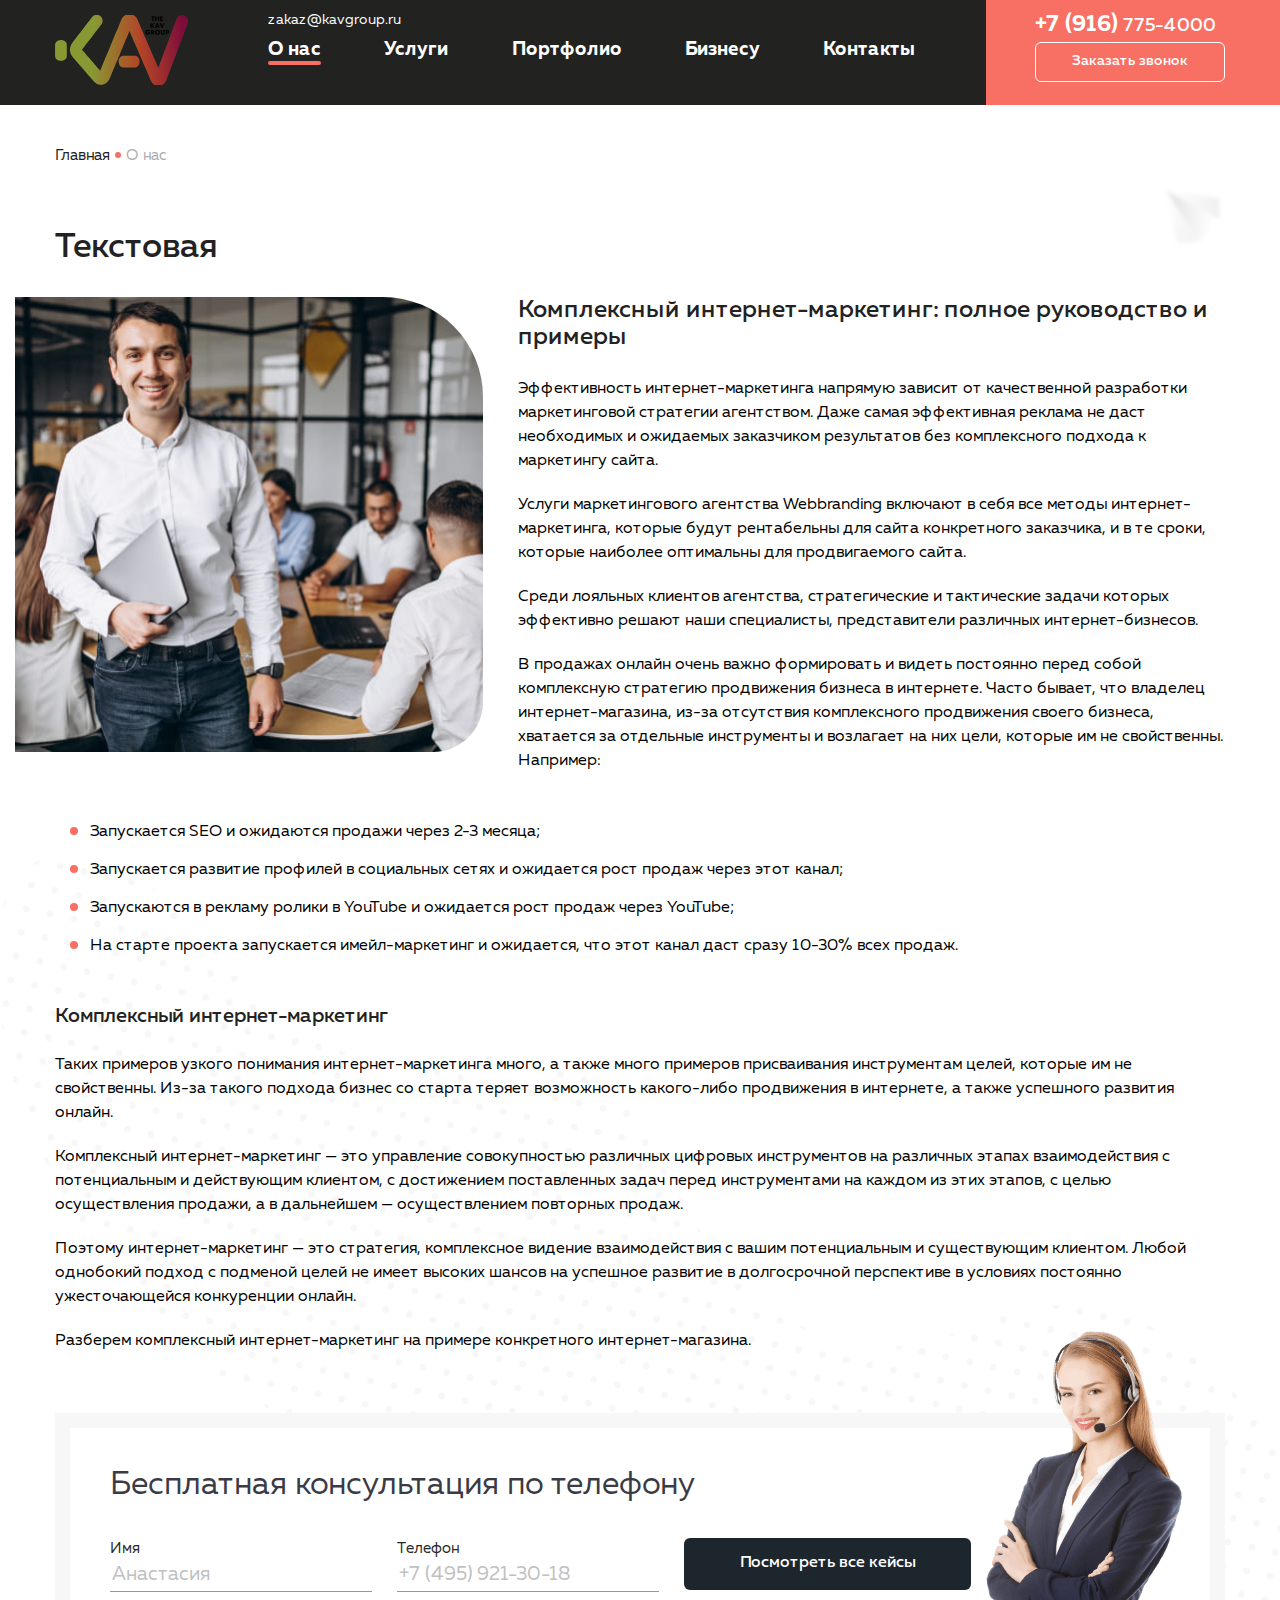
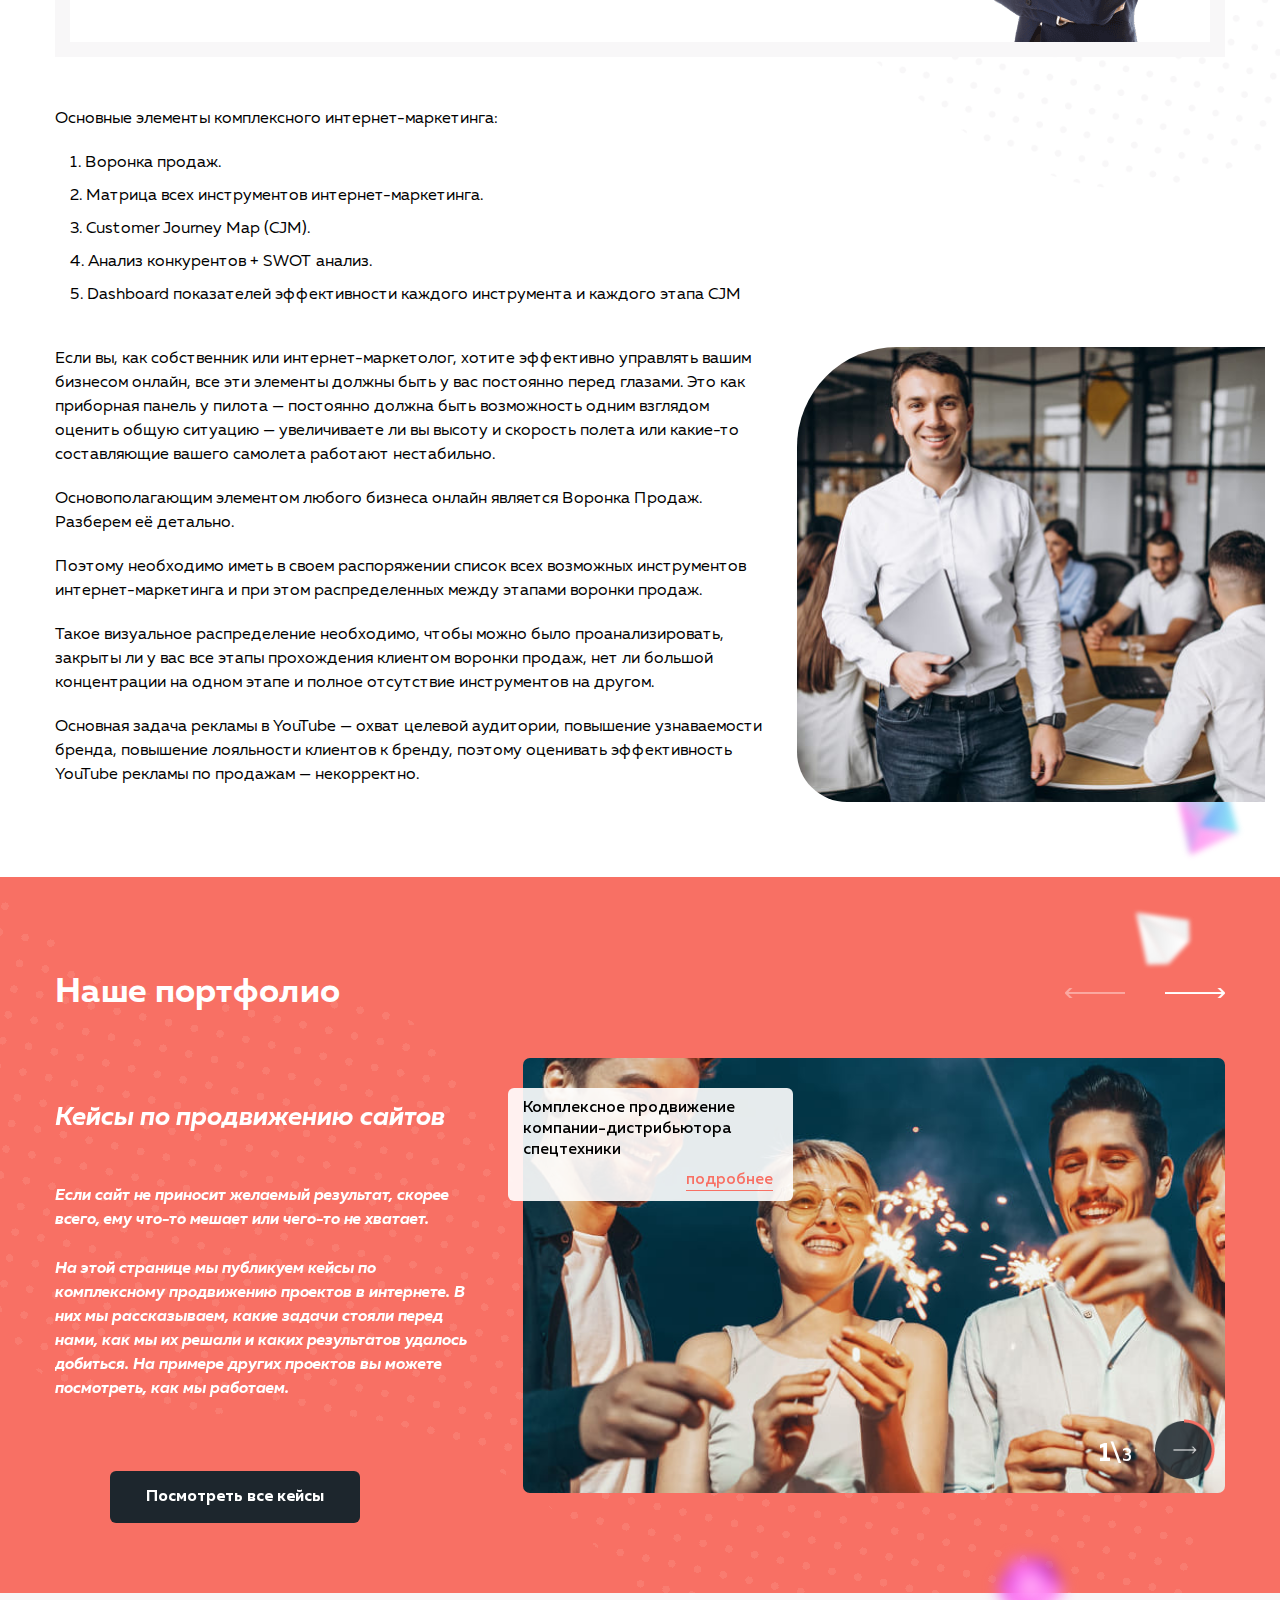
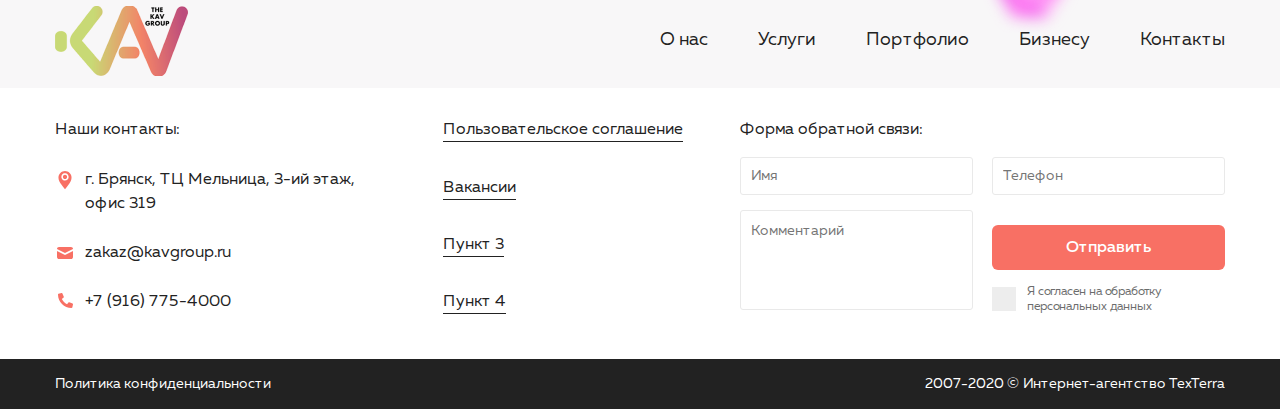
==== commit 71cca4bb: "asd" ====
--- a/about.html
+++ b/about.html
@@ -1,5 +1,5 @@
 <!DOCTYPE html>
-<html lang="en">
+<html lang="ru">
 <head>
   <meta charset="UTF-8">
   <meta name="viewport" content="width=device-width, initial-scale=1.0">
@@ -28,16 +28,16 @@
               <div class="header__burger-close"></div>
               <ul class="header__ul">
                 <li class="header__item ">
-                  <a class="header__link header__link-active" href="/about.html">О нас</a>
+                  <a class="header__link header__link-active" href="https://alexeysoloberezin.github.io/about.html">О нас</a>
                 </li>
                 <li class="header__item">
-                  <a class="header__link " href="/services.html">Услуги</a>
+                  <a class="header__link " href="https://alexeysoloberezin.github.io/services.html">Услуги</a>
                 </li>
                 <li class="header__item">
-                  <a class="header__link" href="/portfolio.html">Портфолио</a>
+                  <a class="header__link" href="https://alexeysoloberezin.github.io/portfolio.html">Портфолио</a>
                 </li>
                 <li class="header__item">
-                  <a class="header__link" href="/business.html">Бизнесу</a>
+                  <a class="header__link" href="https://alexeysoloberezin.github.io/business.html">Бизнесу</a>
                 </li>
                 <li class="header__item">
                   <a class="header__link" href="#footer">Контакты</a>
